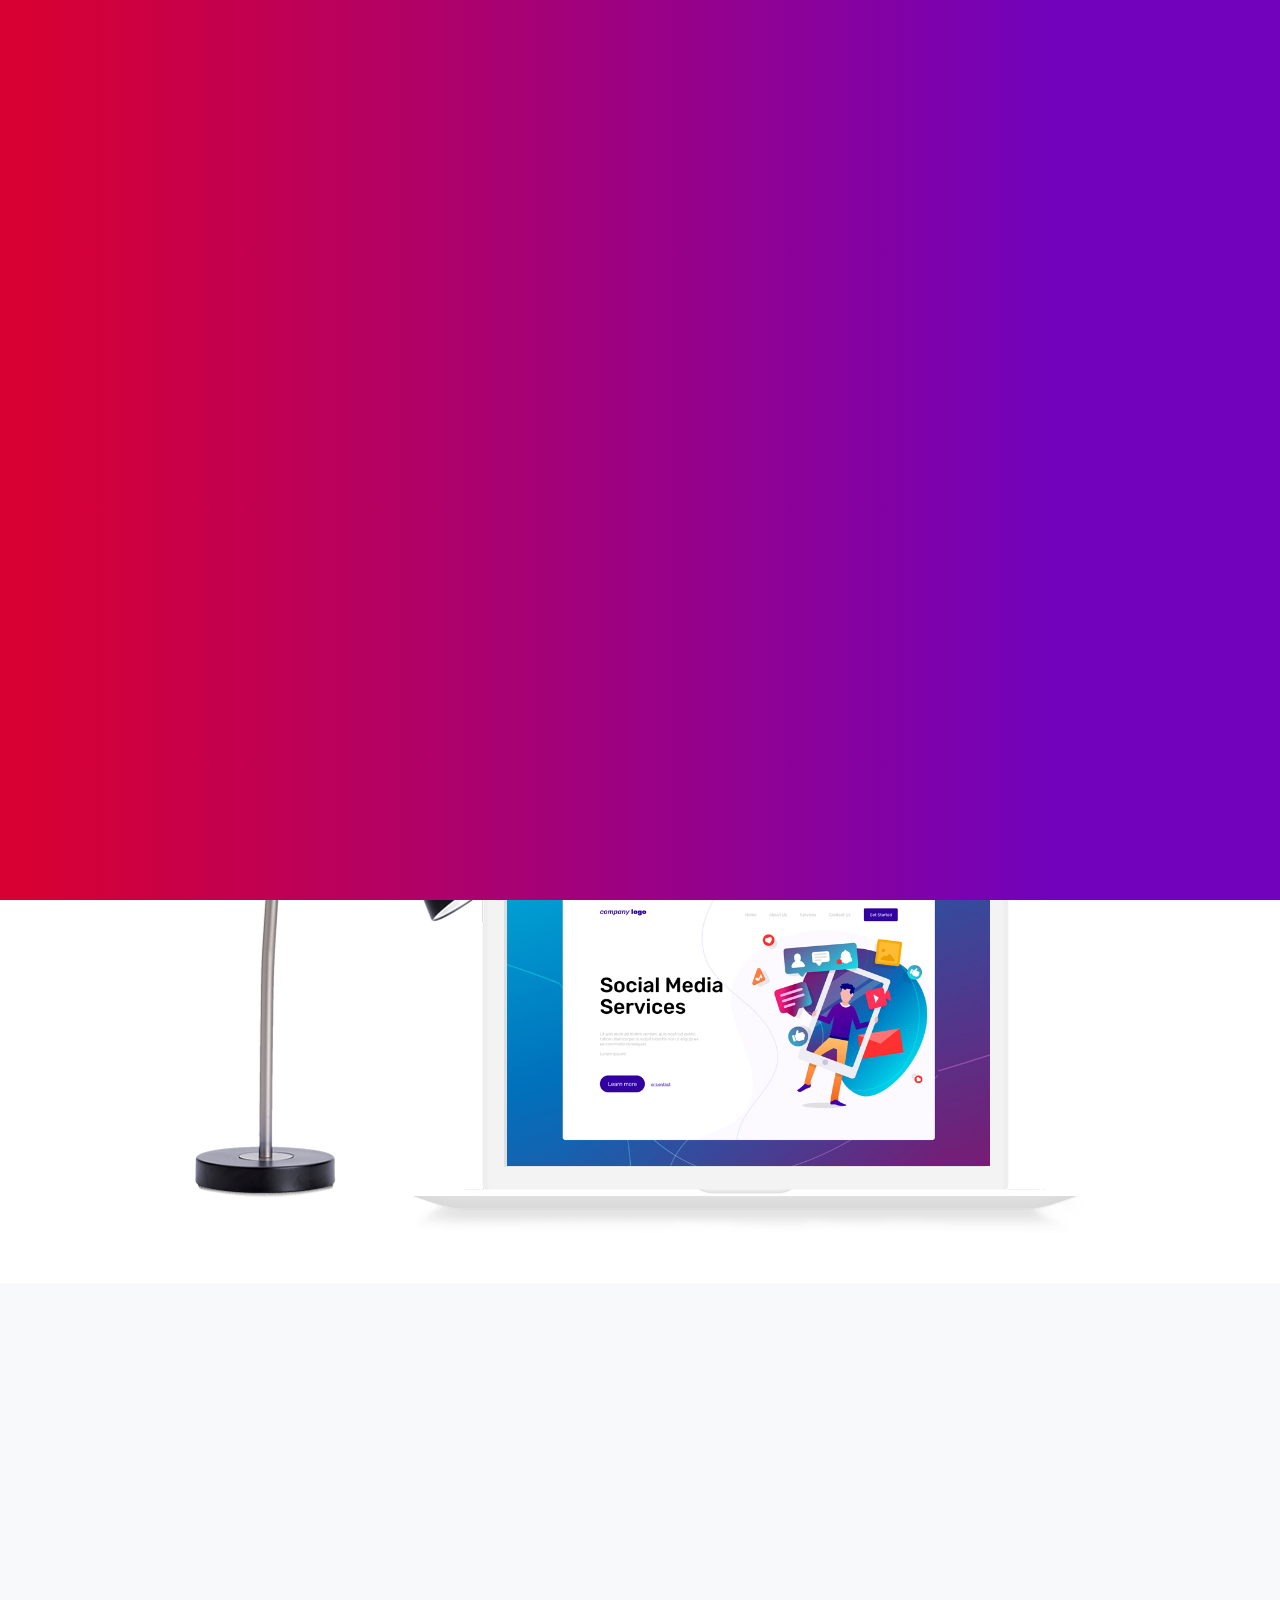
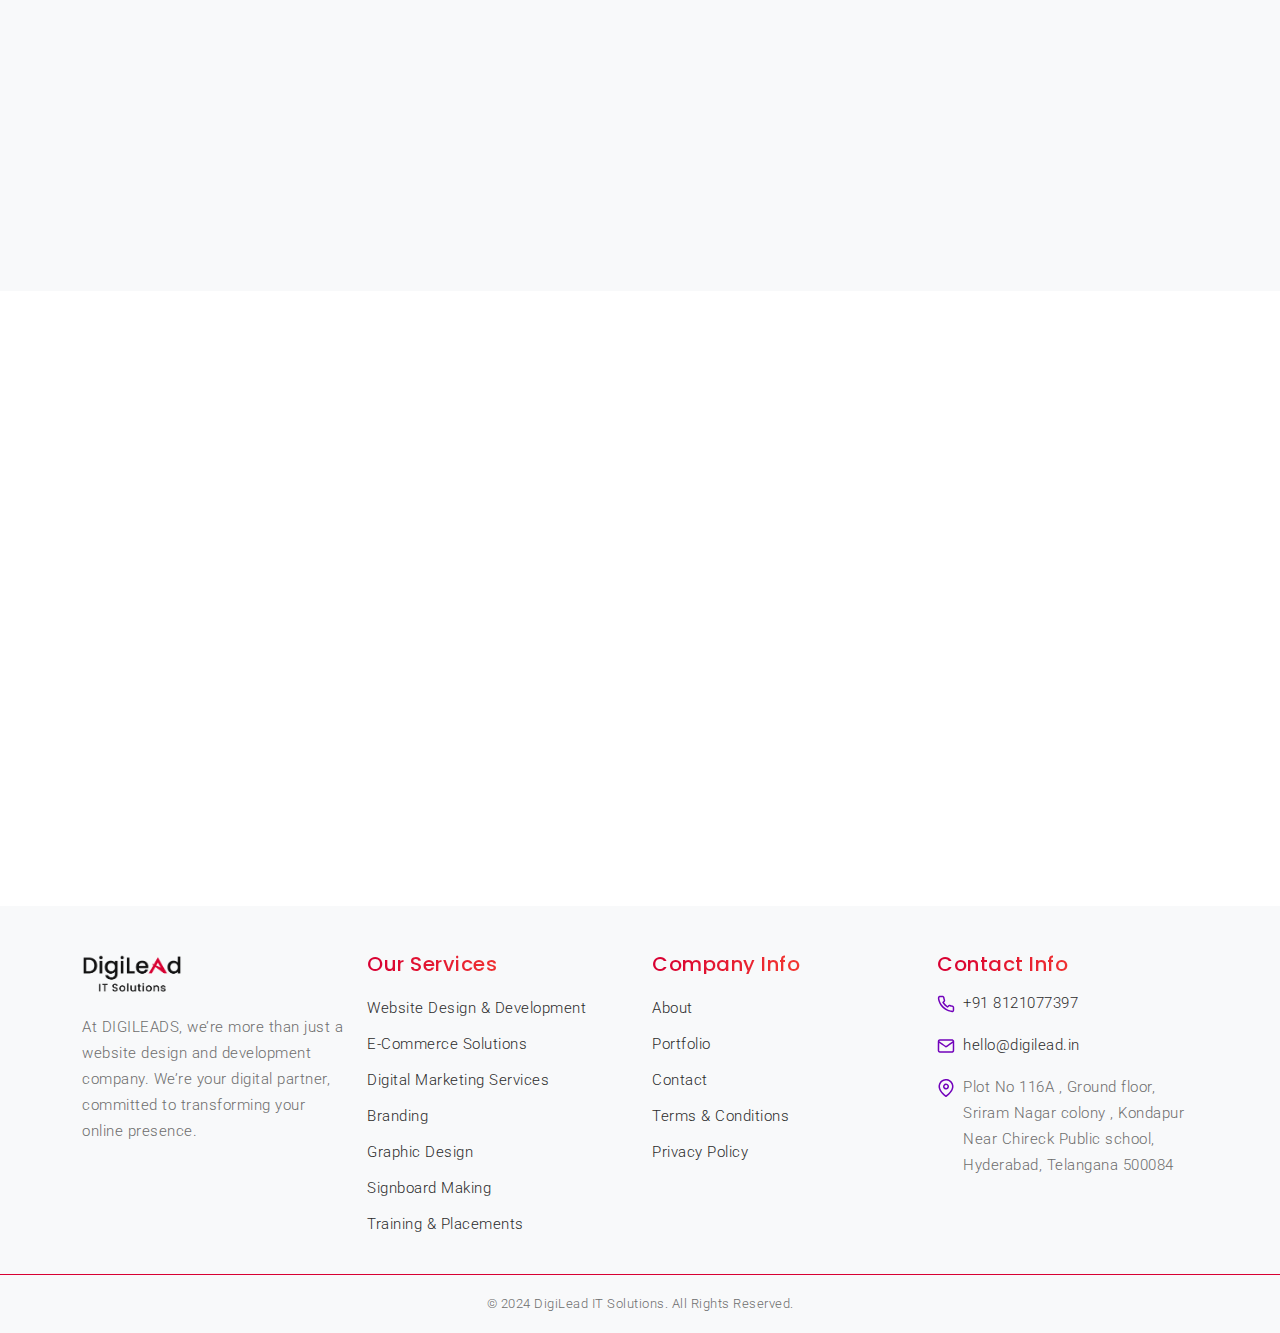
==== about.html @ 660b0b72 "first commit" ====
<!doctype html>
<html lang="en">

<head>
    <!-- Required meta tags -->
    <meta charset="utf-8">
    <meta name="viewport" content="width=device-width, initial-scale=1, shrink-to-fit=no">
    <!-- Page Title -->
    <title>About - DigiLead IT Solutions</title>
    <!-- Favicon -->
    <link rel="icon" href="assets/img/favicon.ico">
    <!-- Animate -->
    <link rel="stylesheet" href="assets/css/animate.min.css">
    <!-- Bootstrap CSS -->
    <link rel="stylesheet" href="assets/css/bootstrap.min.css">
    <!-- Font Awesome -->
    <link rel="stylesheet" href="https://cdnjs.cloudflare.com/ajax/libs/font-awesome/6.5.2/css/all.min.css">
    <!-- Fancy Box -->
    <link rel="stylesheet" href="assets/css/jquery.fancybox.min.css">
    <!-- REVOLUTION STYLE SHEETS -->
    <link rel="stylesheet" type="text/css" href="assets/css/settings.css">
    <link rel="stylesheet" type="text/css" href="assets/css/navigation.css">
    <!-- Style Sheet -->
    <link rel="stylesheet" href="assets/css/style.css">


</head>
<body>

<!--Loader Start-->
<div class="loader">
    <div class="loader-inner">
        <div class="loader-blocks">
            <span class="block-1"></span>
            <span class="block-2"></span>
            <span class="block-3"></span>
            <span class="block-4"></span>
            <span class="block-5"></span>
            <span class="block-6"></span>
            <span class="block-7"></span>
            <span class="block-8"></span>
            <span class="block-9"></span>
            <span class="block-10"></span>
            <span class="block-11"></span>
            <span class="block-12"></span>
            <span class="block-13"></span>
            <span class="block-14"></span>
            <span class="block-15"></span>
            <span class="block-16"></span>
        </div>
    </div>
</div>
<!--Loader End-->

<!--Header Start-->
<header class="cursor-light">

    <!--Navigation-->
    <nav class="navbar navbar-top-default navbar-expand-lg navbar-gradient nav-icon nav-gradient">
        <div class="container">
            <a href="javascript:void(0)" title="Logo" class="logo link scroll">
                <!--Logo Default-->
                <img src="assets/img/logo.png" alt="logo" class="logo-dark default">
            </a>

            <!--Nav Links-->
            <div class="collapse navbar-collapse" id="wexim">
                <div class="navbar-nav navbar-active ms-auto">
                    <a class="nav-link link" href="index.html">Home</a>
                    <a class="nav-link link  position-relative active" href="about.html">About   
                        <span class="menu-line1"><i class="fas fa-angle-down" aria-hidden="true"></i></span>
                    </a>
                    <a class="nav-link link" href="services.html">Services</a>
                    <a class="nav-link link" href="portfolio.html">Portfolio</a>
                    <a class="nav-link link" href="contact.html">Contact</a>
                </div>
            </div>

            <!--Side Menu Button-->
            <a href="javascript:void(0)" class="d-inline-block d-lg-none parallax-btn sidemenu_btn" id="sidemenu_toggle">
                <div class="animated-wrap sidemenu_btn_inner">
                <div class="animated-element">
                        <span></span>
                        <span></span>
                        <span></span>
                </div>
                </div>
            </a>

        </div>
    </nav>

    <!--Side Nav-->
    <div class="side-menu">
        <div class="inner-wrapper">
            <span class="btn-close link" id="btn_sideNavClose"></span>
            <nav class="side-nav w-100">
                <ul class="navbar-nav">
                    <li class="nav-item">
                        <a class="nav-link link" href="index.html">Home</a>
                    </li>
                    <li class="nav-item">
                        <a class="nav-link link active" href="about.html">About</a>
                    </li>
                    <li class="nav-item">
                        <a class="nav-link link " href="services.html">Services</a>
                    </li>
                    <li class="nav-item">
                        <a class="nav-link link" href="portfolio.html">Portfolio</a>
                    </li>
                    <li class="nav-item">
                        <a class="nav-link link" href="contact.html">Contact</a>
                    </li>
                </ul>
            </nav>
        </div>
    </div>
    <a id="close_side_menu" href="javascript:void(0);"></a>
    <!-- End side menu -->

</header>
<!--Header end-->

<!--  start -->
<section class="header-banner pb-5">
    <!--Heading-->
    <div class="header-bg mb-5">
        <div class="row wow fadeIn">
            <div class="col-md-12 text-center">
                <div class="title d-inline-block my-5">
                    <h2 class="text-white mb-3">About</h2>
                </div>
            </div>
        </div>
    </div>
</section>
<!--  end -->

<!--About start-->
<section id="about" class="pt-0">
    <div class="container">
        <!--About-->
        <div class="row align-items-center wow fadeIn">
            <div class="col-md-6">
                <div class="title">
                    <h6 class="third-color mb-3">DigiLead IT Solutions</h6>
                    <h2>Our Story And Passion</h2>
                </div>
            </div>
            <div class="col-md-6 mb-4">
                    <p class="mb-2">At DIGILEAD, we’re more than just a website design and development company. We’re your digital partner, committed to transforming your online presence. Our journey began with a vision: to empower businesses with effective digital solutions. Here’s what drives us:</p>
                    <p class="mb-2"><span class="alt-color fw-bold">Creativity Meets Technology:</span> Our team thrives on creativity. We blend design aesthetics with cutting-edge technology to craft websites that leave a lasting impression.</p>
                    <p><span class="alt-color fw-bold">Inspiration from Challenges:</span> Challenges fuel our passion. Whether it’s a complex e-commerce platform or a sleek corporate site, we embrace each project with enthusiasm.</p>
                </div>
        </div>        

        <!--Slider Image-->
        <div class="row laptop text-center">
            <div class="col-md-12">
                <div class="laptop-img wow fadeInUp">
                    <img src="assets/img/laptop-img.png" alt="laptop">
                    <div id="laptop-slide" class="owl-carousel owl-theme">
                        <div class="item">
                            <img src="assets/img/laptop-slide-img1.jpg" alt="image">
                        </div>
                        <div class="item">
                            <img src="assets/img/laptop-slide-img2.jpg" alt="image">
                        </div>
                        <div class="item">
                            <img src="assets/img/laptop-slide-img3.jpg" alt="image">
                        </div>
                    </div>
                </div>
            </div>
        </div>

    </div>

    <div class="bg-light py-5 my-5">
        <div class="container">
            <!--Heading-->
            <div class="row wow fadeIn">
                <div class="col-md-12 text-center">
                    <div class="title d-inline-block">
                        <h6 class="mb-3">WHY CHOOSE US?</h6>
                        <h2 class="gradient-text1 mb-3">Why Choose DIGILEAD?</h2>
                    </div>
                </div>
            </div>

            <div class="row align-items-center wow fadeIn">
                <div class="col-md-12 col-lg-6">
                    <div class="title">
                        <h5 class="mb-3">Let’s Elevate Your Digital Journey</h5>
                        <p class="mb-3">Whether you’re a startup, a growing business, or an established enterprise, DIGILEAD is here to elevate your digital journey. Let’s create something extraordinary together!</p>
                        <p>Feel free to explore our portfolio or reach out to discuss your project. We’re excited to be part of your success story!</p>
                    </div>
                </div>
                <div class="col-md-12 col-lg-6 mb-4">
                    <div class="choose pb-3 mb-3">
                        <div class="row">
                            <div class="col-12 col-sm-12 col-md-4 col-lg-3 text-lg-center">
                                <svg version="1.0" id="Layer_1" viewBox="0 0 64 64" width="65" height="65" enable-background="new 0 0 64 64" xml:space="preserve" fill="#D80032" stroke="#D80032" stroke-width="0.00064"><g id="SVGRepo_bgCarrier" stroke-width="0"></g><g id="SVGRepo_tracerCarrier" stroke-linecap="round" stroke-linejoin="round"></g><g id="SVGRepo_iconCarrier"> <path fill="width=" 80"="" height="80" viewBox="0 0 24 24" "="" d="M32,0c-8.477,0-16.178,3.302-21.903,8.683L9,7.586V5c0-0.168-0.051-0.318-0.124-0.457 C8.862,4.48,8.827,4.412,8.747,4.332L4.708,0.293H4.707C4.526,0.111,4.276,0,4,0C3.447,0,3,0.447,3,1v2H1C0.447,3,0,3.447,0,4 c0,0.276,0.112,0.526,0.293,0.707v0.001l3.999,3.998c0.001,0.001,0.001,0.001,0.002,0.002l0.04,0.04 c0.08,0.08,0.147,0.115,0.21,0.129C4.682,8.949,4.833,9,5,9h2.586l1.097,1.097C3.302,15.822,0,23.523,0,32c0,17.673,14.327,32,32,32 s32-14.327,32-32S49.673,0,32,0z M7,7H5.415L3.418,5.004L5,5l0.012-1.574L7,5.414V7z M32,62C15.432,62,2,48.568,2,32 c0-7.924,3.078-15.127,8.097-20.489l2.828,2.828C8.629,18.977,6,25.18,6,32c0,14.359,11.641,26,26,26s26-11.641,26-26S46.359,6,32,6 c-6.82,0-13.023,2.629-17.661,6.925l-2.828-2.828C16.874,5.078,24.075,2,32,2c16.568,0,30,13.432,30,30S48.568,62,32,62z M17.185,18.599C13.973,22.146,12,26.837,12,32c0,11.046,8.954,20,20,20s20-8.954,20-20s-8.954-20-20-20 c-5.163,0-9.854,1.973-13.401,5.185l-2.846-2.845C20.028,10.404,25.732,8,32,8c13.255,0,24,10.745,24,24S45.255,56,32,56 S8,45.255,8,32c0-6.268,2.405-11.973,6.339-16.246L17.185,18.599z M21.427,22.841C19.298,25.297,18,28.494,18,32 c0,7.732,6.268,14,14,14s14-6.268,14-14s-6.268-14-14-14c-3.506,0-6.703,1.298-9.159,3.427l-2.828-2.828 C23.197,15.748,27.39,14,32,14c9.941,0,18,8.059,18,18s-8.059,18-18,18s-18-8.059-18-18c0-4.61,1.748-8.803,4.599-11.987 L21.427,22.841z M25.686,27.1C24.633,28.455,24,30.151,24,32c0,4.418,3.582,8,8,8s8-3.582,8-8s-3.582-8-8-8 c-1.849,0-3.545,0.633-4.9,1.686l-2.844-2.844C26.347,21.072,29.047,20,32,20c6.627,0,12,5.373,12,12s-5.373,12-12,12 s-12-5.373-12-12c0-2.953,1.072-5.653,2.842-7.744L25.686,27.1z M31.293,32.707c0.391,0.391,1.023,0.391,1.414,0 s0.391-1.023,0-1.414l-4.18-4.18C29.508,26.415,30.704,26,32,26c3.313,0,6,2.687,6,6s-2.687,6-6,6s-6-2.687-6-6 c0-1.295,0.415-2.492,1.113-3.473L31.293,32.707z"></path> </g></svg>
                            </div>
                            <div class="col-12 col-sm-12 col-md-8 col-lg-9">
                                <h6 class="alt-color mb-3">Tailored Strategies</h6>
                                <p>We understand your unique needs. Our strategies are customized to align with your business goals.</p>
                            </div>
                        </div>
                    </div>
                    <div class="choose pb-3 mb-3">
                        <div class="row">
                            <div class="col-12 col-sm-12 col-md-4 col-lg-3 text-lg-center">
                                <svg fill="#D80032" viewBox="0 0 60 60" width="65" height="65" id="Capa_1"><g id="SVGRepo_bgCarrier" stroke-width="0"></g><g id="SVGRepo_tracerCarrier" stroke-linecap="round" stroke-linejoin="round"></g><g id="SVGRepo_iconCarrier"> <g> <path d="M59,55.5v-39H47v39h-3v-31H32v31h-3v-23H17v23h-3v-14H2v14H1c-0.552,0-1,0.447-1,1s0.448,1,1,1h1h12h3h12h3h12h3h12 c0.552,0,1-0.447,1-1S59.552,55.5,59,55.5z M4,55.5v-12h8v12H4z M19,55.5v-21h8v21H19z M34,55.5v-29h8v29H34z M49,55.5v-37h8v37H49 z"></path> <path d="M8.03,27.83c0.169,0,0.342-0.043,0.499-0.134l36.269-20.94l-2.27,4.99c-0.229,0.503-0.007,1.096,0.496,1.324 c0.134,0.062,0.275,0.09,0.414,0.09c0.38,0,0.743-0.218,0.911-0.586l3.562-7.83c0.011-0.025,0.009-0.052,0.018-0.078 c0.019-0.053,0.034-0.104,0.044-0.16c0.005-0.028,0.021-0.051,0.023-0.08c0.001-0.012-0.004-0.022-0.003-0.034 c0.002-0.038-0.002-0.073-0.004-0.111c-0.003-0.055-0.012-0.107-0.024-0.162c-0.008-0.038-0.01-0.077-0.023-0.114 c-0.012-0.036-0.033-0.066-0.049-0.101C47.88,3.881,47.88,3.854,47.866,3.83c-0.014-0.024-0.038-0.038-0.054-0.061 c-0.021-0.031-0.037-0.064-0.062-0.092c-0.026-0.03-0.059-0.051-0.089-0.078c-0.041-0.037-0.082-0.071-0.128-0.101 c-0.031-0.02-0.059-0.042-0.093-0.059c-0.011-0.005-0.017-0.015-0.028-0.02c-0.025-0.011-0.052-0.009-0.077-0.018 c-0.055-0.02-0.109-0.034-0.166-0.044c-0.026-0.005-0.047-0.02-0.074-0.022l-8.562-0.83c-0.555-0.056-1.039,0.35-1.092,0.898 c-0.054,0.55,0.349,1.039,0.898,1.092l5.456,0.529L7.529,25.964C7.05,26.24,6.887,26.852,7.163,27.33 C7.348,27.651,7.684,27.83,8.03,27.83z"></path> </g> <g></g> <g></g> <g></g> <g></g> <g></g> <g></g> <g></g> <g></g> <g></g> <g></g> <g></g> <g></g> <g></g> <g></g> <g></g> </g></svg>
                            </div>
                            <div class="col-12 col-sm-12 col-md-8 col-lg-9">
                                <h6 class="alt-color mb-3">Measurable Results</h6>
                                <p>It’s not just about aesthetics; it’s about impact. We measure success through tangible results.</p>
                            </div>
                        </div>
                    </div>
                    <div class="choose mb-3">
                        <div class="row">
                            <div class="col-12 col-sm-12 col-md-4 col-lg-3 text-lg-center">
                                <svg fill="#D80032" viewBox="0 0 256 256" width="75" height="75" stroke="#D80032"><g id="SVGRepo_bgCarrier" stroke-width="0"></g><g id="SVGRepo_tracerCarrier" stroke-linecap="round" stroke-linejoin="round"></g><g id="SVGRepo_iconCarrier"> <g> <path d="M184.4,48.5L184.4,48.5c1.9,9.7,10.4,16.8,20.3,16.8c9.9,0,18.4-7.1,20.3-16.8l2.5-12.7c0.8-6.2-1-12.4-5.1-17.1 s-10-7.4-16.2-7.4h-2.9c-6.2,0-12.1,2.7-16.2,7.4s-6,10.9-5.1,17.4L184.4,48.5z M194.6,25.3c2.2-2.5,5.4-4,8.8-4h2.9 c3.4,0,6.5,1.4,8.8,4c2.2,2.5,3.2,5.9,2.8,8.9l-2.4,12.4c-1,5.1-5.4,8.7-10.6,8.7s-9.6-3.7-10.6-8.7l-2.4-12.1 C191.4,31.2,192.4,27.8,194.6,25.3z"></path> <path d="M251.3,114.4l-5.7-27c-0.7-3.3-3.1-6-6.2-7.1l-19.7-7l-14.8,14.8l-14.8-14.8l-19.7,7c-3.1,1.1-5.5,3.8-6.2,7.1l-5.7,27 c-0.6,2.7,1.1,5.3,3.8,5.9c2.7,0.6,5.3-1.1,5.9-3.8l5.6-26.8l13.8-4.9l17.4,17.4l17.4-17.4l13.6,4.7l5.7,27 c0.5,2.3,2.6,3.9,4.9,3.9c0.3,0,0.7,0,1-0.1C250.1,119.8,251.8,117.1,251.3,114.4z"></path> <path d="M30.9,48.5L30.9,48.5c1.9,9.7,10.4,16.8,20.3,16.8c9.9,0,18.4-7.1,20.3-16.8L74,35.8c0.8-6.2-1-12.4-5.1-17.1 s-10-7.4-16.2-7.4h-2.9c-6.2,0-12.1,2.7-16.2,7.4s-6,10.9-5.1,17.4L30.9,48.5z M41.1,25.3c2.2-2.5,5.4-4,8.8-4h2.9 c3.4,0,6.5,1.4,8.8,4c2.2,2.5,3.2,5.9,2.8,8.9l-2.4,12.4c-1,5.1-5.4,8.7-10.6,8.7s-9.6-3.7-10.6-8.7l-2.4-12.1 C37.8,31.2,38.9,27.8,41.1,25.3z"></path> <path d="M68.7,84.8l13.6,4.7l5.7,27c0.5,2.3,2.6,3.9,4.9,3.9c0.3,0,0.7,0,1-0.1c2.7-0.6,4.4-3.2,3.8-5.9l-5.7-27 c-0.7-3.3-3.1-6-6.2-7.1l-19.7-7L51.2,88.2L36.4,73.3l-19.7,7c-3.1,1.1-5.5,3.8-6.2,7.1l-5.7,27c-0.6,2.7,1.1,5.3,3.8,5.9 c2.7,0.6,5.3-1.1,5.9-3.8L20,89.7l13.8-4.9l17.4,17.4L68.7,84.8z"></path> <path d="M128,189.5c9.9,0,18.4-7.1,20.3-16.8l2.5-12.7c0.8-6.2-1-12.4-5.1-17.1c-4.1-4.7-10-7.4-16.2-7.4h-2.9 c-6.2,0-12.1,2.7-16.2,7.4c-4.1,4.7-6,10.9-5.1,17.4l2.4,12.4v0C109.6,182.4,118.1,189.5,128,189.5z M117.8,149.5 c2.2-2.5,5.4-4,8.8-4h2.9c3.4,0,6.5,1.4,8.8,4c2.2,2.5,3.2,5.9,2.8,8.9l-2.4,12.4c-1,5.1-5.4,8.7-10.6,8.7s-9.6-3.7-10.6-8.7 l-2.4-12.1C114.6,155.4,115.6,152,117.8,149.5z"></path> <path d="M168.8,211.7c-0.7-3.3-3.1-6-6.2-7.1l-19.7-7L128,212.4l-14.8-14.8l-19.7,7c-3.1,1.1-5.5,3.8-6.2,7.1l-5.7,27 c-0.6,2.7,1.1,5.3,3.8,5.9c2.7,0.6,5.3-1.1,5.9-3.8l5.5-26.8l13.8-4.9l17.4,17.4l17.4-17.4l13.6,4.7l5.7,27 c0.5,2.3,2.6,3.9,4.9,3.9c0.3,0,0.7,0,1-0.1c2.7-0.6,4.4-3.2,3.8-5.9L168.8,211.7z"></path> <path d="M213.4,133.5c-2.8-0.3-5.2,1.7-5.4,4.5c-2,20.7-11.9,39.5-27.7,53c-2.1,1.8-2.3,4.9-0.6,7c1,1.2,2.4,1.7,3.8,1.7 c1.1,0,2.3-0.4,3.2-1.2c17.8-15.2,28.9-36.3,31.2-59.6C218.1,136.2,216.1,133.8,213.4,133.5z"></path> <path d="M48.1,138c-0.3-2.7-2.7-4.7-5.4-4.5c-2.7,0.3-4.7,2.7-4.5,5.4c2.3,23.3,13.4,44.5,31.2,59.6c0.9,0.8,2.1,1.2,3.2,1.2 c1.4,0,2.8-0.6,3.8-1.8c1.8-2.1,1.5-5.2-0.6-7C60,177.5,50.1,158.7,48.1,138z"></path> <path d="M101.7,54.1c16.7-5.9,35.9-5.9,52.7,0c0.5,0.2,1.1,0.3,1.7,0.3c2,0,4-1.3,4.7-3.3c0.9-2.6-0.4-5.4-3-6.3 c-18.9-6.7-40.4-6.7-59.3,0c-2.6,0.9-3.9,3.8-3,6.3C96.2,53.7,99.1,55,101.7,54.1z"></path> </g> </g></svg>
                            </div>
                            <div class="col-12 col-sm-12 col-md-8 col-lg-9">
                                <h6 class="alt-color mb-3">Collaboration and Transparency</h6>
                                <p>Your input matters. We collaborate closely, ensuring transparency at every step.</p>
                            </div>
                        </div>
                    </div>
                </div>
            </div>    
        </div>
    </div>

    <div class="container">
        <!--Heading-->
        <div class="row wow fadeIn">
            <div class="col-md-12 text-center">
                <div class="title d-inline-block">
                    <!-- <h6 class="text-uppercase mb-3">How We Work?</h6> -->
                    <h2 class="gradient-text1 mb-3">How We Work?</h2>
                </div>
            </div>
        </div>

        <div class="row align-items-center text-center">
            <div class="col-md-4 wow fadeInLeft">
                <!--App deatil item-->
                <div class="app-feature">
                    <i class="fab fa-wpforms gradient-text2" aria-hidden="true"></i>
                    <h4 class="mb-3">Shoot us your Requirements</h4>
                    <p>Fill the Enquiry form/Write us your requirements in an email</p>
                </div>
                <!--App deatil item-->
                <div class="app-feature">
                    <i class="fas fa-bullhorn gradient-text2" aria-hidden="true"></i>
                    <h4 class="mb-3">Let’s Catch up</h4>
                    <p>Catch up over video call or in person at your convenient time and meeting place to discuss fix the Scope of requirements</p>
                </div>
            </div>

            <!--app slider-->
            <div class="col-md-4 wow fadeInUp">
                <!--app Image-->
                <div class="app-image">
                    <img src="assets/img/seo.png" alt="image">
                    
                </div>
            </div>

            <div class="col-md-4 wow fadeInRight">
                <!--App deatil item-->
                <div class="app-feature">
                    <i class="far fa-clock gradient-text2" aria-hidden="true"></i>
                    <h4 class="mb-3">Estimation</h4>
                    <p>An Estimation will be prepared and email you against your requirements</p>
                </div>
                <!--App deatil item-->
                <div class="app-feature">
                    <i class="far fa-handshake gradient-text2" aria-hidden="true"></i>
                    <h4 class="mb-3">Our commitment to you</h4>
                    <p>We deliver customized websites and top-notch digital marketing services as quoted</p>
                </div>
            </div>

        </div>

    </div>
</section>
<!--About End-->

<!--Footer Start-->
<footer class="bg-light pt-5 pb-0">
    <div class="container">
        <div class="row">
            <div class="col-12 col-sm-12 col-md-6 col-lg-3 mb-3">
                <div class="mb-3">
                    <img src="assets/img/logo-black.png" alt="Digilead" width="100">
                </div>
                <p>At DIGILEADS, we’re more than just a website design and development company. We’re your digital partner, committed to transforming your online presence.</p>
                
                <div class="footer-social mt-3">
                    <ul class="list-unstyled">
                        <li><a class="wow fadeInUp" href="https://www.facebook.com/people/DigiLead-It-Solutions/61563581780765/?is_tour_completed"><i class="fab fa-facebook-f" aria-hidden="true"></i></a></li>
                        <li><a class="wow fadeInDown" href="https://x.com/DigiLeAdIT"><i class="fab fa-x-twitter" aria-hidden="true"></i></a></li>
                        <li><a class="wow fadeInDown" href="https://www.linkedin.com/company/digilead-it-solutions/?viewAsMember=true"><i class="fab fa-linkedin-in" aria-hidden="true"></i></a></li>
                        <li><a class="wow fadeInUp" href="https://www.instagram.com/digileadit/"><i class="fab fa-instagram" aria-hidden="true"></i></a></li>
                    </ul>
                </div>
            </div>
            <div class="col-12 col-sm-12 col-md-6 col-lg-3 mb-3">
                <h5 class="gradient-text1 mb-3">Our Services</h5>

                <ul class="list-unstyled lh-2">
                    <li><a href="website-design.html">Website Design & Development</a></li>
                    <li><a href="ecommerce.html">E-Commerce Solutions</a></li>
                    <li><a href="digital-marketing.html">Digital Marketing Services</a></li>
                    <li><a href="branding.html">Branding</a></li>
                    <li><a href="graphic-design.html">Graphic Design</a></li>
                    <li><a href="signboard-making.html">Signboard Making</a></li>
                    <li><a href="training.html">Training & Placements</a></li>
                </ul>
            </div>
            <div class="col-12 col-sm-12 col-md-6 col-lg-3 mb-3">
                <h5 class="gradient-text1 mb-3">Company Info</h5>

                <ul class="list-unstyled lh-2">
                    <li><a href="about.html">About</a></li>
                    <li><a href="portfolio.html">Portfolio</a></li>
                    <li><a href="contact.html">Contact</a></li>
                    <li><a href="terms-conditions.html">Terms & Conditions</a></li>
                    <li><a href="privacy-policy.html">Privacy Policy</a></li>
                </ul>
            </div>
            <div class="col-12 col-sm-12 col-md-6 col-lg-3">
                <h5 class="gradient-text1 mb-3">Contact Info</h5>

                <div>
                    <ul>
                        <li class="mb-3">
                            <div class="d-flex align-items-center">
                                <div class="me-2">
                                    <svg width="18" height="18" fill="none" viewBox="0 0 24 24" stroke-width="2" stroke-linecap="round" stroke-linejoin="round" class="feather feather-phone"><path d="M3.52 1.061c-.797.176-1.501.655-1.925 1.311-.192.298-.376.77-.438 1.128-.15.862.278 3.228.941 5.2 1.346 4.006 3.905 7.574 7.216 10.06a21.806 21.806 0 0 0 5.678 3.068c1.788.636 4.179 1.133 5.188 1.08 1.094-.058 2.034-.688 2.519-1.688.282-.583.281-.573.281-2.82 0-2.269.003-2.238-.303-2.863a2.97 2.97 0 0 0-1.714-1.503 7.619 7.619 0 0 0-.821-.177c-.78-.131-1.247-.249-2.082-.525-.643-.213-.706-.226-1.167-.243-.579-.022-.934.043-1.369.252-.43.206-.618.347-1.13.85l-.467.458-.413-.282a15.322 15.322 0 0 1-3.923-3.94l-.238-.354.456-.466c.506-.519.651-.712.853-1.139.202-.425.269-.791.248-1.368-.016-.454-.029-.517-.242-1.16-.276-.835-.394-1.302-.525-2.082a7.619 7.619 0 0 0-.177-.821 2.967 2.967 0 0 0-1.503-1.714c-.613-.3-.574-.296-2.743-.308-1.566-.009-1.99 0-2.2.046m4.06 2.045c.369.2.475.404.604 1.166.125.742.326 1.543.556 2.223.199.584.227.862.116 1.13-.042.101-.34.433-.857.956-.754.764-.795.813-.861 1.04-.124.424-.007.718.714 1.799a17.01 17.01 0 0 0 4.628 4.657c1.178.794 1.464.912 1.899.785.227-.066.276-.106 1.043-.865.493-.488.861-.819.95-.856.26-.109.553-.078 1.133.119.679.23 1.481.431 2.222.556.764.129.974.241 1.178.624.069.129.076.272.087 1.87.007 1.136-.003 1.784-.031 1.888-.105.388-.534.722-.927.722-.249 0-.96-.099-1.614-.225-4.886-.942-9.319-3.845-12.058-7.895-1.318-1.951-2.181-3.828-2.739-5.962-.253-.969-.501-2.38-.502-2.861-.001-.255.16-.586.364-.748.286-.227.3-.228 2.195-.218 1.698.009 1.744.011 1.9.095" fill-rule="evenodd" fill="#7202bb" stroke="none"></path></svg>
                                </div>
                                <div>+91 8121077397</div>
                            </div>
                        </li>
                        <li class="mb-3">
                            <div class="d-flex align-items-center">
                                <div class="me-2">
                                    <svg width="18" height="18" fill="none" viewBox="0 0 24 24" stroke-width="2" stroke-linecap="round" stroke-linejoin="round" class="feather feather-mail"><path d="M3.503 3.042c-1.146.194-2.132 1.12-2.427 2.278-.083.328-.083 13.032 0 13.36a3.055 3.055 0 0 0 1.621 1.999c.222.107.502.218.623.247.334.082 17.04.08 17.357-.002a2.987 2.987 0 0 0 1.503-.892c.24-.255.345-.408.498-.727.107-.223.219-.504.248-.625.044-.179.054-1.413.054-6.68 0-5.267-.01-6.501-.054-6.68a4.245 4.245 0 0 0-.248-.625c-.312-.65-.894-1.206-1.528-1.46-.572-.23.143-.213-9.03-.22-4.631-.003-8.509.009-8.617.027M20.34 5.066c.206.07.558.38.53.466-.015.046-8.816 6.228-8.867 6.228-.051 0-8.857-6.182-8.872-6.228-.027-.08.323-.397.512-.463.158-.056 1.054-.063 8.34-.066 7.498-.003 8.179.002 8.357.063m-12.891 5.97c2.238 1.566 4.144 2.873 4.235 2.905a.933.933 0 0 0 .611.01c.103-.031 1.764-1.169 4.435-3.038L21 7.924v5.111c0 5.744.021 5.346-.299 5.666-.325.325.443.299-8.701.299s-8.376.026-8.701-.299c-.32-.32-.299.078-.299-5.672V7.913l.19.138c.104.076 2.021 1.419 4.259 2.985" fill-rule="evenodd" fill="#7202bb" stroke="none"></path></svg>
                                </div>
                                <div >hello@digilead.in</div>
                            </div>
                        </li>
                        <li class="mb-3">
                            <div class="d-flex">
                                <div class="me-2">
                                    <span><svg width="18" height="18" fill="none" viewBox="0 0 24 24" stroke-width="2" stroke-linecap="round" stroke-linejoin="round" class="feather feather-map-pin"><path d="M11.26.024C9.096.247 7.419.901 5.8 2.154c-.439.34-1.308 1.21-1.649 1.651C3.005 5.284 2.337 6.883 2.072 8.78c-.078.558-.065 1.981.024 2.56.372 2.425 1.548 4.787 3.624 7.28 1.424 1.71 3.306 3.455 5.265 4.884.564.411.799.515 1.093.487.284-.027.478-.139 1.259-.727 3.999-3.011 6.925-6.598 8.063-9.886.207-.6.409-1.415.503-2.038.089-.582.103-2.008.025-2.56-.269-1.92-.96-3.558-2.106-5C18.199 1.74 15.93.457 13.28.08c-.315-.044-1.745-.084-2.02-.056m1.532 2.017a7.978 7.978 0 0 1 4.762 2.215c1.633 1.576 2.537 3.822 2.432 6.044-.109 2.319-1.242 4.713-3.456 7.296-1.092 1.275-2.727 2.807-4.14 3.879l-.389.295-.15-.113c-2.406-1.806-4.562-4.022-5.911-6.077-1.682-2.562-2.241-4.822-1.775-7.18a8.42 8.42 0 0 1 1.144-2.78c1.635-2.483 4.575-3.889 7.483-3.579M11.31 6.063a3.918 3.918 0 0 0-2.131 1.116 3.903 3.903 0 0 0-1.165 3.001c.096 1.833 1.332 3.307 3.126 3.725.464.109 1.319.102 1.78-.014a4.03 4.03 0 0 0 2.971-2.971c.116-.461.123-1.316.014-1.78-.49-2.102-2.51-3.454-4.595-3.077m1.098 1.981C13.31 8.232 14 9.08 14 10c0 1.08-.92 2-2 2-.92 0-1.768-.69-1.956-1.592a1.95 1.95 0 0 1 .552-1.811 1.956 1.956 0 0 1 1.812-.553" fill-rule="evenodd" fill="#7202bb" stroke="none"></path></svg></span>
                                </div>
                                <div>
                                    <p>Plot No 116A ,
                                        Ground floor, Sriram Nagar colony ,
                                        Kondapur Near Chireck Public school,
                                        Hyderabad, Telangana 500084</p>
                                </div>
                            </div>
                        </li>
                    </ul>
                </div>
                
            </div>
        </div>            
    </div>

    <div class="footer-border-top py-3 mt-3">
        <div class="container">
            <div class="row">
                <div class="col-md-12">                    
                    <p class="company-about text-center fadeIn">© 2024 DigiLead IT Solutions. All Rights Reserved.</p>
                </div>
            </div>
        </div>
    </div>
</footer>
<!--Footer End-->

<!--Scroll Top-->
<a class="scroll-top-arrow" href="javascript:void(0);"><i class="fa fa-angle-up"></i></a>
<!--Scroll Top End-->


<!-- Optional JavaScript -->
<script src="assets/js/jquery-3.3.1.min.js"></script>
<script src="assets/js/popper.min.js"></script>
<script src="assets/js/bootstrap.min.js"></script>
<script src="assets/js/jquery.appear.js"></script>

<!-- wow animation -->
<script src="assets/js/wow.js"></script>
<!-- tween max animation -->
<script src="assets/js/TweenMax.min.js"></script>
<!-- custom script -->
<script src="assets/js/script.js"></script>

</body>
</html>
---- assets/css/settings.css ----
/*-----------------------------------------------------------------------------

-	Revolution Slider 5.0 Default Style Settings -

Screen Stylesheet

version:   	5.4.5
date:      	15/05/17
author:		themepunch
email:     	info@themepunch.com
website:   	http://www.themepunch.com
-----------------------------------------------------------------------------*/
#debungcontrolls,.debugtimeline{width:100%;box-sizing:border-box}.rev_column,.rev_column .tp-parallax-wrap,.tp-svg-layer svg{vertical-align:top}#debungcontrolls{z-index:100000;position:fixed;bottom:0;height:auto;background:rgba(0,0,0,.6);padding:10px}.debugtimeline{height:10px;position:relative;margin-bottom:3px;display:none;white-space:nowrap}.debugtimeline:hover{height:15px}.the_timeline_tester{background:#e74c3c;position:absolute;top:0;left:0;height:100%;width:0}.rs-go-fullscreen{position:fixed!important;width:100%!important;height:100%!important;top:0!important;left:0!important;z-index:9999999!important;background:#fff!important}.debugtimeline.tl_slide .the_timeline_tester{background:#f39c12}.debugtimeline.tl_frame .the_timeline_tester{background:#3498db}.debugtimline_txt{color:#fff;font-weight:400;font-size:7px;position:absolute;left:10px;top:0;white-space:nowrap;line-height:10px}.rtl{direction:rtl}@font-face{font-family:revicons;src:url(../fonts/revicons/revicons.eot?5510888);src:url(../fonts/revicons/revicons.eot?5510888#iefix) format('embedded-opentype'),url(../fonts/revicons/revicons.woff?5510888) format('woff'),url(../fonts/revicons/revicons.ttf?5510888) format('truetype'),url(../fonts/revicons/revicons.svg?5510888#revicons) format('svg');font-weight:400;font-style:normal}[class*=" revicon-"]:before,[class^=revicon-]:before{font-family:revicons;font-style:normal;font-weight:400;speak:none;display:inline-block;text-decoration:inherit;width:1em;margin-right:.2em;text-align:center;font-variant:normal;text-transform:none;line-height:1em;margin-left:.2em}.revicon-search-1:before{content:'\e802'}.revicon-pencil-1:before{content:'\e831'}.revicon-picture-1:before{content:'\e803'}.revicon-cancel:before{content:'\e80a'}.revicon-info-circled:before{content:'\e80f'}.revicon-trash:before{content:'\e801'}.revicon-left-dir:before{content:'\e817'}.revicon-right-dir:before{content:'\e818'}.revicon-down-open:before{content:'\e83b'}.revicon-left-open:before{content:'\e819'}.revicon-right-open:before{content:'\e81a'}.revicon-angle-left:before{content:'\e820'}.revicon-angle-right:before{content:'\e81d'}.revicon-left-big:before{content:'\e81f'}.revicon-right-big:before{content:'\e81e'}.revicon-magic:before{content:'\e807'}.revicon-picture:before{content:'\e800'}.revicon-export:before{content:'\e80b'}.revicon-cog:before{content:'\e832'}.revicon-login:before{content:'\e833'}.revicon-logout:before{content:'\e834'}.revicon-video:before{content:'\e805'}.revicon-arrow-combo:before{content:'\e827'}.revicon-left-open-1:before{content:'\e82a'}.revicon-right-open-1:before{content:'\e82b'}.revicon-left-open-mini:before{content:'\e822'}.revicon-right-open-mini:before{content:'\e823'}.revicon-left-open-big:before{content:'\e824'}.revicon-right-open-big:before{content:'\e825'}.revicon-left:before{content:'\e836'}.revicon-right:before{content:'\e826'}.revicon-ccw:before{content:'\e808'}.revicon-arrows-ccw:before{content:'\e806'}.revicon-palette:before{content:'\e829'}.revicon-list-add:before{content:'\e80c'}.revicon-doc:before{content:'\e809'}.revicon-left-open-outline:before{content:'\e82e'}.revicon-left-open-2:before{content:'\e82c'}.revicon-right-open-outline:before{content:'\e82f'}.revicon-right-open-2:before{content:'\e82d'}.revicon-equalizer:before{content:'\e83a'}.revicon-layers-alt:before{content:'\e804'}.revicon-popup:before{content:'\e828'}.rev_slider_wrapper{position:relative;z-index:0;width:100%}.rev_slider{position:relative;overflow:visible}.entry-content .rev_slider a,.rev_slider a{box-shadow:none}.tp-overflow-hidden{overflow:hidden!important}.group_ov_hidden{overflow:hidden}.rev_slider img,.tp-simpleresponsive img{max-width:none!important;transition:none;margin:0;padding:0;border:none}.rev_slider .no-slides-text{font-weight:700;text-align:center;padding-top:80px}.rev_slider>ul,.rev_slider>ul>li,.rev_slider>ul>li:before,.rev_slider_wrapper>ul,.tp-revslider-mainul>li,.tp-revslider-mainul>li:before,.tp-simpleresponsive>ul,.tp-simpleresponsive>ul>li,.tp-simpleresponsive>ul>li:before{list-style:none!important;position:absolute;margin:0!important;padding:0!important;overflow-x:visible;overflow-y:visible;background-image:none;background-position:0 0;text-indent:0;top:0;left:0}.rev_slider>ul>li,.rev_slider>ul>li:before,.tp-revslider-mainul>li,.tp-revslider-mainul>li:before,.tp-simpleresponsive>ul>li,.tp-simpleresponsive>ul>li:before{visibility:hidden}.tp-revslider-mainul,.tp-revslider-slidesli{padding:0!important;margin:0!important;list-style:none!important}.fullscreen-container,.fullwidthbanner-container{padding:0;position:relative}.rev_slider li.tp-revslider-slidesli{position:absolute!important}.tp-caption .rs-untoggled-content{display:block}.tp-caption .rs-toggled-content{display:none}.rs-toggle-content-active.tp-caption .rs-toggled-content{display:block}.rs-toggle-content-active.tp-caption .rs-untoggled-content{display:none}.rev_slider .caption,.rev_slider .tp-caption{position:relative;visibility:hidden;white-space:nowrap;display:block;-webkit-font-smoothing:antialiased!important;z-index:1}.rev_slider .caption,.rev_slider .tp-caption,.tp-simpleresponsive img{-moz-user-select:none;-khtml-user-select:none;-webkit-user-select:none;-o-user-select:none}.rev_slider .tp-mask-wrap .tp-caption,.rev_slider .tp-mask-wrap :last-child,.wpb_text_column .rev_slider .tp-mask-wrap .tp-caption,.wpb_text_column .rev_slider .tp-mask-wrap :last-child{margin-bottom:0}.tp-svg-layer svg{width:100%;height:100%;position:relative}.tp-carousel-wrapper{cursor:url(openhand.cur),move}.tp-carousel-wrapper.dragged{cursor:url(closedhand.cur),move}.tp_inner_padding{box-sizing:border-box;max-height:none!important}.tp-caption.tp-layer-selectable{-moz-user-select:all;-khtml-user-select:all;-webkit-user-select:all;-o-user-select:all}.tp-caption.tp-hidden-caption,.tp-forcenotvisible,.tp-hide-revslider,.tp-parallax-wrap.tp-hidden-caption{visibility:hidden!important;display:none!important}.rev_slider audio,.rev_slider embed,.rev_slider iframe,.rev_slider object,.rev_slider video{max-width:none!important}.tp-element-background{position:absolute;top:0;left:0;width:100%;height:100%;z-index:0}.tp-blockmask,.tp-blockmask_in,.tp-blockmask_out{position:absolute;top:0;left:0;width:100%;height:100%;background:#fff;z-index:1000;transform:scaleX(0) scaleY(0)}.tp-parallax-wrap{transform-style:preserve-3d}.rev_row_zone{position:absolute;width:100%;left:0;box-sizing:border-box;min-height:50px;font-size:0}.rev_column_inner,.rev_slider .tp-caption.rev_row{position:relative;width:100%!important;box-sizing:border-box}.rev_row_zone_top{top:0}.rev_row_zone_middle{top:50%;transform:translateY(-50%)}.rev_row_zone_bottom{bottom:0}.rev_slider .tp-caption.rev_row{display:table;table-layout:fixed;vertical-align:top;height:auto!important;font-size:0}.rev_column{display:table-cell;position:relative;height:auto;box-sizing:border-box;font-size:0}.rev_column_inner{display:block;height:auto!important;white-space:normal!important}.rev_column_bg{width:100%;height:100%;position:absolute;top:0;left:0;z-index:0;box-sizing:border-box;background-clip:content-box;border:0 solid transparent}.tp-caption .backcorner,.tp-caption .backcornertop,.tp-caption .frontcorner,.tp-caption .frontcornertop{height:0;top:0;width:0;position:absolute}.rev_column_inner .tp-loop-wrap,.rev_column_inner .tp-mask-wrap,.rev_column_inner .tp-parallax-wrap{text-align:inherit}.rev_column_inner .tp-mask-wrap{display:inline-block}.rev_column_inner .tp-parallax-wrap,.rev_column_inner .tp-parallax-wrap .tp-loop-wrap,.rev_column_inner .tp-parallax-wrap .tp-mask-wrap{position:relative!important;left:auto!important;top:auto!important;line-height:0}.tp-video-play-button,.tp-video-play-button i{line-height:50px!important;vertical-align:top;text-align:center}.rev_column_inner .rev_layer_in_column,.rev_column_inner .tp-parallax-wrap,.rev_column_inner .tp-parallax-wrap .tp-loop-wrap,.rev_column_inner .tp-parallax-wrap .tp-mask-wrap{vertical-align:top}.rev_break_columns{display:block!important}.rev_break_columns .tp-parallax-wrap.rev_column{display:block!important;width:100%!important}.fullwidthbanner-container{overflow:hidden}.fullwidthbanner-container .fullwidthabanner{width:100%;position:relative}.tp-static-layers{position:absolute;z-index:101;top:0;left:0}.tp-caption .frontcorner{border-left:40px solid transparent;border-right:0 solid transparent;border-top:40px solid #00A8FF;left:-40px}.tp-caption .backcorner{border-left:0 solid transparent;border-right:40px solid transparent;border-bottom:40px solid #00A8FF;right:0}.tp-caption .frontcornertop{border-left:40px solid transparent;border-right:0 solid transparent;border-bottom:40px solid #00A8FF;left:-40px}.tp-caption .backcornertop{border-left:0 solid transparent;border-right:40px solid transparent;border-top:40px solid #00A8FF;right:0}.tp-layer-inner-rotation{position:relative!important}img.tp-slider-alternative-image{width:100%;height:auto}.caption.fullscreenvideo,.rs-background-video-layer,.tp-caption.coverscreenvideo,.tp-caption.fullscreenvideo{width:100%;height:100%;top:0;left:0;position:absolute}.noFilterClass{filter:none!important}.rs-background-video-layer{visibility:hidden;z-index:0}.caption.fullscreenvideo audio,.caption.fullscreenvideo iframe,.caption.fullscreenvideo video,.tp-caption.fullscreenvideo iframe,.tp-caption.fullscreenvideo iframe audio,.tp-caption.fullscreenvideo iframe video{width:100%!important;height:100%!important;display:none}.fullcoveredvideo audio,.fullscreenvideo audio .fullcoveredvideo video,.fullscreenvideo video{background:#000}.fullcoveredvideo .tp-poster{background-position:center center;background-size:cover;width:100%;height:100%;top:0;left:0}.videoisplaying .html5vid .tp-poster{display:none}.tp-video-play-button{background:#000;background:rgba(0,0,0,.3);border-radius:5px;position:absolute;top:50%;left:50%;color:#FFF;margin-top:-25px;margin-left:-25px;cursor:pointer;width:50px;height:50px;box-sizing:border-box;display:inline-block;z-index:4;opacity:0;transition:opacity .3s ease-out!important}.tp-audio-html5 .tp-video-play-button,.tp-hiddenaudio{display:none!important}.tp-caption .html5vid{width:100%!important;height:100%!important}.tp-video-play-button i{width:50px;height:50px;display:inline-block;font-size:40px!important}.rs-fullvideo-cover,.tp-dottedoverlay,.tp-shadowcover{height:100%;top:0;left:0;position:absolute}.tp-caption:hover .tp-video-play-button{opacity:1;display:block}.tp-caption .tp-revstop{display:none;border-left:5px solid #fff!important;border-right:5px solid #fff!important;margin-top:15px!important;line-height:20px!important;vertical-align:top;font-size:25px!important}.tp-seek-bar,.tp-video-button,.tp-volume-bar{outline:0;line-height:12px;margin:0;cursor:pointer}.videoisplaying .revicon-right-dir{display:none}.videoisplaying .tp-revstop{display:inline-block}.videoisplaying .tp-video-play-button{display:none}.fullcoveredvideo .tp-video-play-button{display:none!important}.fullscreenvideo .fullscreenvideo audio,.fullscreenvideo .fullscreenvideo video{object-fit:contain!important}.fullscreenvideo .fullcoveredvideo audio,.fullscreenvideo .fullcoveredvideo video{object-fit:cover!important}.tp-video-controls{position:absolute;bottom:0;left:0;right:0;padding:5px;opacity:0;transition:opacity .3s;background-image:linear-gradient(to bottom,#000 13%,#323232 100%);display:table;max-width:100%;overflow:hidden;box-sizing:border-box}.rev-btn.rev-hiddenicon i,.rev-btn.rev-withicon i{transition:all .2s ease-out!important;font-size:15px}.tp-caption:hover .tp-video-controls{opacity:.9}.tp-video-button{background:rgba(0,0,0,.5);border:0;border-radius:3px;font-size:12px;color:#fff;padding:0}.tp-video-button:hover{cursor:pointer}.tp-video-button-wrap,.tp-video-seek-bar-wrap,.tp-video-vol-bar-wrap{padding:0 5px;display:table-cell;vertical-align:middle}.tp-video-seek-bar-wrap{width:80%}.tp-video-vol-bar-wrap{width:20%}.tp-seek-bar,.tp-volume-bar{width:100%;padding:0}.rs-fullvideo-cover{width:100%;background:0 0;z-index:5}.disabled_lc .tp-video-play-button,.rs-background-video-layer audio::-webkit-media-controls,.rs-background-video-layer video::-webkit-media-controls,.rs-background-video-layer video::-webkit-media-controls-start-playback-button{display:none!important}.tp-audio-html5 .tp-video-controls{opacity:1!important;visibility:visible!important}.tp-dottedoverlay{background-repeat:repeat;width:100%;z-index:3}.tp-dottedoverlay.twoxtwo{background:url(../assets/gridtile.png)}.tp-dottedoverlay.twoxtwowhite{background:url(../assets/gridtile_white.png)}.tp-dottedoverlay.threexthree{background:url(../assets/gridtile_3x3.png)}.tp-dottedoverlay.threexthreewhite{background:url(../assets/gridtile_3x3_white.png)}.tp-shadowcover{width:100%;background:#fff;z-index:-1}.tp-shadow1{box-shadow:0 10px 6px -6px rgba(0,0,0,.8)}.tp-shadow2:after,.tp-shadow2:before,.tp-shadow3:before,.tp-shadow4:after{z-index:-2;position:absolute;content:"";bottom:10px;left:10px;width:50%;top:85%;max-width:300px;background:0 0;box-shadow:0 15px 10px rgba(0,0,0,.8);transform:rotate(-3deg)}.tp-shadow2:after,.tp-shadow4:after{transform:rotate(3deg);right:10px;left:auto}.tp-shadow5{position:relative;box-shadow:0 1px 4px rgba(0,0,0,.3),0 0 40px rgba(0,0,0,.1) inset}.tp-shadow5:after,.tp-shadow5:before{content:"";position:absolute;z-index:-2;box-shadow:0 0 25px 0 rgba(0,0,0,.6);top:30%;bottom:0;left:20px;right:20px;border-radius:100px/20px}.tp-button{padding:6px 13px 5px;border-radius:3px;height:30px;cursor:pointer;color:#fff!important;text-shadow:0 1px 1px rgba(0,0,0,.6)!important;font-size:15px;line-height:45px!important;font-family:arial,sans-serif;font-weight:700;letter-spacing:-1px;text-decoration:none}.tp-button.big{color:#fff;text-shadow:0 1px 1px rgba(0,0,0,.6);font-weight:700;padding:9px 20px;font-size:19px;line-height:57px!important}.purchase:hover,.tp-button.big:hover,.tp-button:hover{background-position:bottom,15px 11px}.purchase.green,.purchase:hover.green,.tp-button.green,.tp-button:hover.green{background-color:#21a117;box-shadow:0 3px 0 0 #104d0b}.purchase.blue,.purchase:hover.blue,.tp-button.blue,.tp-button:hover.blue{background-color:#1d78cb;box-shadow:0 3px 0 0 #0f3e68}.purchase.red,.purchase:hover.red,.tp-button.red,.tp-button:hover.red{background-color:#cb1d1d;box-shadow:0 3px 0 0 #7c1212}.purchase.orange,.purchase:hover.orange,.tp-button.orange,.tp-button:hover.orange{background-color:#f70;box-shadow:0 3px 0 0 #a34c00}.purchase.darkgrey,.purchase:hover.darkgrey,.tp-button.darkgrey,.tp-button.grey,.tp-button:hover.darkgrey,.tp-button:hover.grey{background-color:#555;box-shadow:0 3px 0 0 #222}.purchase.lightgrey,.purchase:hover.lightgrey,.tp-button.lightgrey,.tp-button:hover.lightgrey{background-color:#888;box-shadow:0 3px 0 0 #555}.rev-btn,.rev-btn:visited{outline:0!important;box-shadow:none!important;text-decoration:none!important;line-height:44px;font-size:17px;font-weight:500;padding:12px 35px;box-sizing:border-box;font-family:Roboto,sans-serif;cursor:pointer}.rev-btn.rev-uppercase,.rev-btn.rev-uppercase:visited{text-transform:uppercase;letter-spacing:1px;font-size:15px;font-weight:900}.rev-btn.rev-withicon i{font-weight:400;position:relative;top:0;margin-left:10px!important}.rev-btn.rev-hiddenicon i{font-weight:400;position:relative;top:0;opacity:0;margin-left:0!important;width:0!important}.rev-btn.rev-hiddenicon:hover i{opacity:1!important;margin-left:10px!important;width:auto!important}.rev-btn.rev-medium,.rev-btn.rev-medium:visited{line-height:36px;font-size:14px;padding:10px 30px}.rev-btn.rev-medium.rev-hiddenicon i,.rev-btn.rev-medium.rev-withicon i{font-size:14px;top:0}.rev-btn.rev-small,.rev-btn.rev-small:visited{line-height:28px;font-size:12px;padding:7px 20px}.rev-btn.rev-small.rev-hiddenicon i,.rev-btn.rev-small.rev-withicon i{font-size:12px;top:0}.rev-maxround{border-radius:30px}.rev-minround{border-radius:3px}.rev-burger{position:relative;width:60px;height:60px;box-sizing:border-box;padding:22px 0 0 14px;border-radius:50%;border:1px solid rgba(51,51,51,.25);-webkit-tap-highlight-color:transparent;cursor:pointer}.rev-burger span{display:block;width:30px;height:3px;background:#333;transition:.7s;pointer-events:none;transform-style:flat!important}.rev-burger.revb-white span,.rev-burger.revb-whitenoborder span{background:#fff}.rev-burger span:nth-child(2){margin:3px 0}#dialog_addbutton .rev-burger:hover :first-child,.open .rev-burger :first-child,.open.rev-burger :first-child{transform:translateY(6px) rotate(-45deg)}#dialog_addbutton .rev-burger:hover :nth-child(2),.open .rev-burger :nth-child(2),.open.rev-burger :nth-child(2){transform:rotate(-45deg);opacity:0}#dialog_addbutton .rev-burger:hover :last-child,.open .rev-burger :last-child,.open.rev-burger :last-child{transform:translateY(-6px) rotate(-135deg)}.rev-burger.revb-white{border:2px solid rgba(255,255,255,.2)}.rev-burger.revb-darknoborder,.rev-burger.revb-whitenoborder{border:0}.rev-burger.revb-darknoborder span{background:#333}.rev-burger.revb-whitefull{background:#fff;border:none}.rev-burger.revb-whitefull span{background:#333}.rev-burger.revb-darkfull{background:#333;border:none}.rev-burger.revb-darkfull span,.rev-scroll-btn.revs-fullwhite{background:#fff}@keyframes rev-ani-mouse{0%{opacity:1;top:29%}15%{opacity:1;top:50%}50%{opacity:0;top:50%}100%{opacity:0;top:29%}}.rev-scroll-btn{display:inline-block;position:relative;left:0;right:0;text-align:center;cursor:pointer;width:35px;height:55px;box-sizing:border-box;border:3px solid #fff;border-radius:23px}.rev-scroll-btn>*{display:inline-block;line-height:18px;font-size:13px;font-weight:400;color:#fff;font-family:proxima-nova,"Helvetica Neue",Helvetica,Arial,sans-serif;letter-spacing:2px}.rev-scroll-btn>.active,.rev-scroll-btn>:focus,.rev-scroll-btn>:hover{color:#fff}.rev-scroll-btn>.active,.rev-scroll-btn>:active,.rev-scroll-btn>:focus,.rev-scroll-btn>:hover{opacity:.8}.rev-scroll-btn.revs-fullwhite span{background:#333}.rev-scroll-btn.revs-fulldark{background:#333;border:none}.rev-scroll-btn.revs-fulldark span,.tp-bullet{background:#fff}.rev-scroll-btn span{position:absolute;display:block;top:29%;left:50%;width:8px;height:8px;margin:-4px 0 0 -4px;background:#fff;border-radius:50%;animation:rev-ani-mouse 2.5s linear infinite}.rev-scroll-btn.revs-dark{border-color:#333}.rev-scroll-btn.revs-dark span{background:#333}.rev-control-btn{position:relative;display:inline-block;z-index:5;color:#FFF;font-size:20px;line-height:60px;font-weight:400;font-style:normal;font-family:Raleway;text-decoration:none;text-align:center;background-color:#000;border-radius:50px;text-shadow:none;background-color:rgba(0,0,0,.5);width:60px;height:60px;box-sizing:border-box;cursor:pointer}.rev-cbutton-dark-sr,.rev-cbutton-light-sr{border-radius:3px}.rev-cbutton-light,.rev-cbutton-light-sr{color:#333;background-color:rgba(255,255,255,.75)}.rev-sbutton{line-height:37px;width:37px;height:37px}.rev-sbutton-blue{background-color:#3B5998}.rev-sbutton-lightblue{background-color:#00A0D1}.rev-sbutton-red{background-color:#DD4B39}.tp-bannertimer{visibility:hidden;width:100%;height:5px;background:#000;background:rgba(0,0,0,.15);position:absolute;z-index:200;top:0}.tp-bannertimer.tp-bottom{top:auto;bottom:0!important;height:5px}.tp-caption img{background:0 0;-ms-filter:"progid:DXImageTransform.Microsoft.gradient(startColorstr=#00FFFFFF,endColorstr=#00FFFFFF)";filter:progid:DXImageTransform.Microsoft.gradient(startColorstr=#00FFFFFF, endColorstr=#00FFFFFF);zoom:1}.caption.slidelink a div,.tp-caption.slidelink a div{width:3000px;height:1500px;background:url(../assets/coloredbg.png)}.tp-caption.slidelink a span{background:url(../assets/coloredbg.png)}.tp-loader.spinner0,.tp-loader.spinner5{background-image:url(../assets/loader.gif);background-repeat:no-repeat}.tp-shape{width:100%;height:100%}.tp-caption .rs-starring{display:inline-block}.tp-caption .rs-starring .star-rating{float:none;display:inline-block;vertical-align:top;color:#FFC321!important}.tp-caption .rs-starring .star-rating,.tp-caption .rs-starring-page .star-rating{position:relative;height:1em;width:5.4em;font-family:star;font-size:1em!important}.tp-loader.spinner0,.tp-loader.spinner1{width:40px;height:40px;margin-top:-20px;margin-left:-20px;animation:tp-rotateplane 1.2s infinite ease-in-out;background-color:#fff;border-radius:3px;box-shadow:0 0 20px 0 rgba(0,0,0,.15)}.tp-caption .rs-starring .star-rating:before,.tp-caption .rs-starring-page .star-rating:before{content:"\73\73\73\73\73";color:#E0DADF;float:left;top:0;left:0;position:absolute}.tp-caption .rs-starring .star-rating span{overflow:hidden;float:left;top:0;left:0;position:absolute;padding-top:1.5em;font-size:1em!important}.tp-caption .rs-starring .star-rating span:before{content:"\53\53\53\53\53";top:0;position:absolute;left:0}.tp-loader{top:50%;left:50%;z-index:10000;position:absolute}.tp-loader.spinner0{background-position:center center}.tp-loader.spinner5{background-position:10px 10px;background-color:#fff;margin:-22px;width:44px;height:44px;border-radius:3px}@keyframes tp-rotateplane{0%{transform:perspective(120px) rotateX(0) rotateY(0)}50%{transform:perspective(120px) rotateX(-180.1deg) rotateY(0)}100%{transform:perspective(120px) rotateX(-180deg) rotateY(-179.9deg)}}.tp-loader.spinner2{width:40px;height:40px;margin-top:-20px;margin-left:-20px;background-color:red;box-shadow:0 0 20px 0 rgba(0,0,0,.15);border-radius:100%;animation:tp-scaleout 1s infinite ease-in-out}@keyframes tp-scaleout{0%{transform:scale(0)}100%{transform:scale(1);opacity:0}}.tp-loader.spinner3{margin:-9px 0 0 -35px;width:70px;text-align:center}.tp-loader.spinner3 .bounce1,.tp-loader.spinner3 .bounce2,.tp-loader.spinner3 .bounce3{width:18px;height:18px;background-color:#fff;box-shadow:0 0 20px 0 rgba(0,0,0,.15);border-radius:100%;display:inline-block;animation:tp-bouncedelay 1.4s infinite ease-in-out;animation-fill-mode:both}.tp-loader.spinner3 .bounce1{animation-delay:-.32s}.tp-loader.spinner3 .bounce2{animation-delay:-.16s}@keyframes tp-bouncedelay{0%,100%,80%{transform:scale(0)}40%{transform:scale(1)}}.tp-loader.spinner4{margin:-20px 0 0 -20px;width:40px;height:40px;text-align:center;animation:tp-rotate 2s infinite linear}.tp-loader.spinner4 .dot1,.tp-loader.spinner4 .dot2{width:60%;height:60%;display:inline-block;position:absolute;top:0;background-color:#fff;border-radius:100%;animation:tp-bounce 2s infinite ease-in-out;box-shadow:0 0 20px 0 rgba(0,0,0,.15)}.tp-loader.spinner4 .dot2{top:auto;bottom:0;animation-delay:-1s}@keyframes tp-rotate{100%{transform:rotate(360deg)}}@keyframes tp-bounce{0%,100%{transform:scale(0)}50%{transform:scale(1)}}.tp-bullets.navbar,.tp-tabs.navbar,.tp-thumbs.navbar{border:none;min-height:0;margin:0;border-radius:0}.tp-bullets,.tp-tabs,.tp-thumbs{position:absolute;display:block;z-index:1000;top:0;left:0}.tp-tab,.tp-thumb{cursor:pointer;position:absolute;opacity:.5;box-sizing:border-box}.tp-arr-imgholder,.tp-tab-image,.tp-thumb-image,.tp-videoposter{background-position:center center;background-size:cover;width:100%;height:100%;display:block;position:absolute;top:0;left:0}.tp-tab.selected,.tp-tab:hover,.tp-thumb.selected,.tp-thumb:hover{opacity:1}.tp-tab-mask,.tp-thumb-mask{box-sizing:border-box!important}.tp-tabs,.tp-thumbs{box-sizing:content-box!important}.tp-bullet{width:15px;height:15px;position:absolute;background:rgba(255,255,255,.3);cursor:pointer}.tp-bullet.selected,.tp-bullet:hover{background:#fff}.tparrows{cursor:pointer;background:#000;background:rgba(0,0,0,.5);width:40px;height:40px;position:absolute;display:block;z-index:1000}.tparrows:hover{background:#000}.tparrows:before{font-family:revicons;font-size:15px;color:#fff;display:block;line-height:40px;text-align:center}.hginfo,.hglayerinfo{font-size:12px;font-weight:600}.tparrows.tp-leftarrow:before{content:'\e824'}.tparrows.tp-rightarrow:before{content:'\e825'}body.rtl .tp-kbimg{left:0!important}.dddwrappershadow{box-shadow:0 45px 100px rgba(0,0,0,.4)}.hglayerinfo{position:fixed;bottom:0;left:0;color:#FFF;line-height:20px;background:rgba(0,0,0,.75);padding:5px 10px;z-index:2000;white-space:normal}.helpgrid,.hginfo{position:absolute}.hginfo{top:-2px;left:-2px;color:#e74c3c;background:#000;padding:2px 5px}.indebugmode .tp-caption:hover{border:1px dashed #c0392b!important}.helpgrid{border:2px dashed #c0392b;top:0;left:0;z-index:0}#revsliderlogloglog{padding:15px;color:#fff;position:fixed;top:0;left:0;width:200px;height:150px;background:rgba(0,0,0,.7);z-index:100000;font-size:10px;overflow:scroll}.aden{filter:hue-rotate(-20deg) contrast(.9) saturate(.85) brightness(1.2)}.aden::after{background:linear-gradient(to right,rgba(66,10,14,.2),transparent);mix-blend-mode:darken}.perpetua::after,.reyes::after{mix-blend-mode:soft-light;opacity:.5}.inkwell{filter:sepia(.3) contrast(1.1) brightness(1.1) grayscale(1)}.perpetua::after{background:linear-gradient(to bottom,#005b9a,#e6c13d)}.reyes{filter:sepia(.22) brightness(1.1) contrast(.85) saturate(.75)}.reyes::after{background:#efcdad}.gingham{filter:brightness(1.05) hue-rotate(-10deg)}.gingham::after{background:linear-gradient(to right,rgba(66,10,14,.2),transparent);mix-blend-mode:darken}.toaster{filter:contrast(1.5) brightness(.9)}.toaster::after{background:radial-gradient(circle,#804e0f,#3b003b);mix-blend-mode:screen}.walden{filter:brightness(1.1) hue-rotate(-10deg) sepia(.3) saturate(1.6)}.walden::after{background:#04c;mix-blend-mode:screen;opacity:.3}.hudson{filter:brightness(1.2) contrast(.9) saturate(1.1)}.hudson::after{background:radial-gradient(circle,#a6b1ff 50%,#342134);mix-blend-mode:multiply;opacity:.5}.earlybird{filter:contrast(.9) sepia(.2)}.earlybird::after{background:radial-gradient(circle,#d0ba8e 20%,#360309 85%,#1d0210 100%);mix-blend-mode:overlay}.mayfair{filter:contrast(1.1) saturate(1.1)}.mayfair::after{background:radial-gradient(circle at 40% 40%,rgba(255,255,255,.8),rgba(255,200,200,.6),#111 60%);mix-blend-mode:overlay;opacity:.4}.lofi{filter:saturate(1.1) contrast(1.5)}.lofi::after{background:radial-gradient(circle,transparent 70%,#222 150%);mix-blend-mode:multiply}._1977{filter:contrast(1.1) brightness(1.1) saturate(1.3)}._1977:after{background:rgba(243,106,188,.3);mix-blend-mode:screen}.brooklyn{filter:contrast(.9) brightness(1.1)}.brooklyn::after{background:radial-gradient(circle,rgba(168,223,193,.4) 70%,#c4b7c8);mix-blend-mode:overlay}.xpro2{filter:sepia(.3)}.xpro2::after{background:radial-gradient(circle,#e6e7e0 40%,rgba(43,42,161,.6) 110%);mix-blend-mode:color-burn}.nashville{filter:sepia(.2) contrast(1.2) brightness(1.05) saturate(1.2)}.nashville::after{background:rgba(0,70,150,.4);mix-blend-mode:lighten}.nashville::before{background:rgba(247,176,153,.56);mix-blend-mode:darken}.lark{filter:contrast(.9)}.lark::after{background:rgba(242,242,242,.8);mix-blend-mode:darken}.lark::before{background:#22253f;mix-blend-mode:color-dodge}.moon{filter:grayscale(1) contrast(1.1) brightness(1.1)}.moon::before{background:#a0a0a0;mix-blend-mode:soft-light}.moon::after{background:#383838;mix-blend-mode:lighten}.clarendon{filter:contrast(1.2) saturate(1.35)}.clarendon:before{background:rgba(127,187,227,.2);mix-blend-mode:overlay}.willow{filter:grayscale(.5) contrast(.95) brightness(.9)}.willow::before{background-color:radial-gradient(40%,circle,#d4a9af 55%,#000 150%);mix-blend-mode:overlay}.willow::after{background-color:#d8cdcb;mix-blend-mode:color}.rise{filter:brightness(1.05) sepia(.2) contrast(.9) saturate(.9)}.rise::after{background:radial-gradient(circle,rgba(232,197,152,.8),transparent 90%);mix-blend-mode:overlay;opacity:.6}.rise::before{background:radial-gradient(circle,rgba(236,205,169,.15) 55%,rgba(50,30,7,.4));mix-blend-mode:multiply}._1977:after,._1977:before,.aden:after,.aden:before,.brooklyn:after,.brooklyn:before,.clarendon:after,.clarendon:before,.earlybird:after,.earlybird:before,.gingham:after,.gingham:before,.hudson:after,.hudson:before,.inkwell:after,.inkwell:before,.lark:after,.lark:before,.lofi:after,.lofi:before,.mayfair:after,.mayfair:before,.moon:after,.moon:before,.nashville:after,.nashville:before,.perpetua:after,.perpetua:before,.reyes:after,.reyes:before,.rise:after,.rise:before,.slumber:after,.slumber:before,.toaster:after,.toaster:before,.walden:after,.walden:before,.willow:after,.willow:before,.xpro2:after,.xpro2:before{content:'';display:block;height:100%;width:100%;top:0;left:0;position:absolute;pointer-events:none}._1977,.aden,.brooklyn,.clarendon,.earlybird,.gingham,.hudson,.inkwell,.lark,.lofi,.mayfair,.moon,.nashville,.perpetua,.reyes,.rise,.slumber,.toaster,.walden,.willow,.xpro2{position:relative}._1977 img,.aden img,.brooklyn img,.clarendon img,.earlybird img,.gingham img,.hudson img,.inkwell img,.lark img,.lofi img,.mayfair img,.moon img,.nashville img,.perpetua img,.reyes img,.rise img,.slumber img,.toaster img,.walden img,.willow img,.xpro2 img{width:100%;z-index:1}._1977:before,.aden:before,.brooklyn:before,.clarendon:before,.earlybird:before,.gingham:before,.hudson:before,.inkwell:before,.lark:before,.lofi:before,.mayfair:before,.moon:before,.nashville:before,.perpetua:before,.reyes:before,.rise:before,.slumber:before,.toaster:before,.walden:before,.willow:before,.xpro2:before{z-index:2}._1977:after,.aden:after,.brooklyn:after,.clarendon:after,.earlybird:after,.gingham:after,.hudson:after,.inkwell:after,.lark:after,.lofi:after,.mayfair:after,.moon:after,.nashville:after,.perpetua:after,.reyes:after,.rise:after,.slumber:after,.toaster:after,.walden:after,.willow:after,.xpro2:after{z-index:3}.slumber{filter:saturate(.66) brightness(1.05)}.slumber::after{background:rgba(125,105,24,.5);mix-blend-mode:soft-light}.slumber::before{background:rgba(69,41,12,.4);mix-blend-mode:lighten}.tp-kbimg-wrap:after,.tp-kbimg-wrap:before{height:500%;width:500%}
---- assets/css/navigation.css ----
.wexim.tp-bullets{
    height: 110px !important;
    width: 19px !important;
    text-align: center;
    display: inline-block;
    position: relative;
}

.wexim .tp-bullet{
    position:relative;
    display: contents;
    background: transparent;
    cursor: pointer;
    box-sizing: content-box;
}
.single-slide .wexim .tp-bullet{
    display: none !important;
}

.wexim .tp-bullet .tp-bullet-inner{
    width: 13px;
    height: 13px;
    position:relative;
    border: 3px solid #ffffff;
    border-radius: 50%;
    background: transparent;
    cursor: pointer;
    box-sizing: content-box;
    -webkit-transition: all .5s ease-in-out;
    -moz-transition: all .5s ease-in-out;
    -ms-transition: all .5s ease-in-out;
    -o-transition: all .5s ease-in-out;
    transition: all .5s ease-in-out;
}

.dark-slider .wexim .tp-bullet .tp-bullet-inner{
    border: 3px solid #4d4d4d;
}


.wexim .tp-bullet.selected .tp-bullet-inner{
    transform: scale(1.4);
    margin-top:2px;
    background: #00bcd4;
    -webkit-transition: all .5s ease-in-out;
    -moz-transition: all .5s ease-in-out;
    -ms-transition: all .5s ease-in-out;
    -o-transition: all .5s ease-in-out;
    transition: all .5s ease-in-out;
}

.dark-slider .wexim .tp-bullet.selected .tp-bullet-inner{
    background: transparent;
}

.wexim .tp-bullet:not(:last-child) .tp-line{
    height: 20px;
    width: 3px;
    background: white;
    display: block;
    margin: 0 auto;
}

.dark-slider .wexim .tp-bullet:not(:last-child) .tp-line{
    background: #4d4d4d;
}
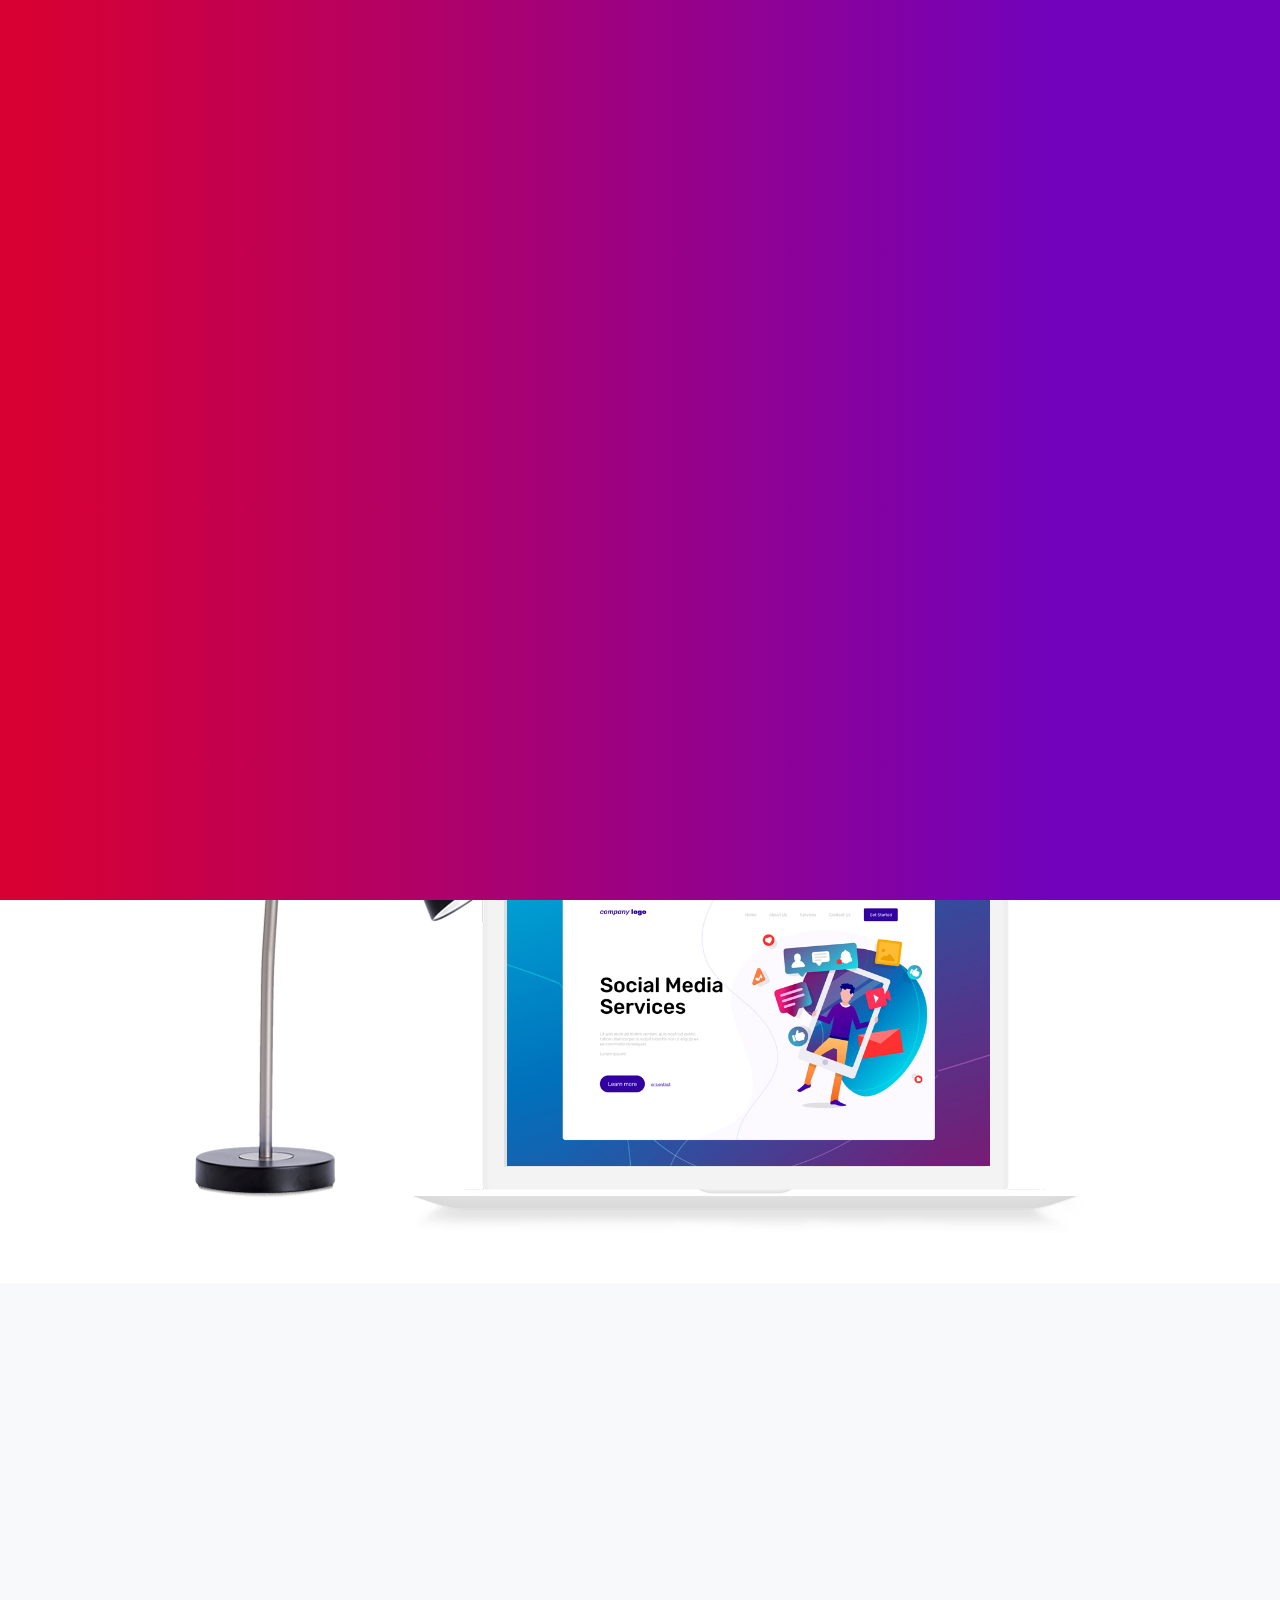
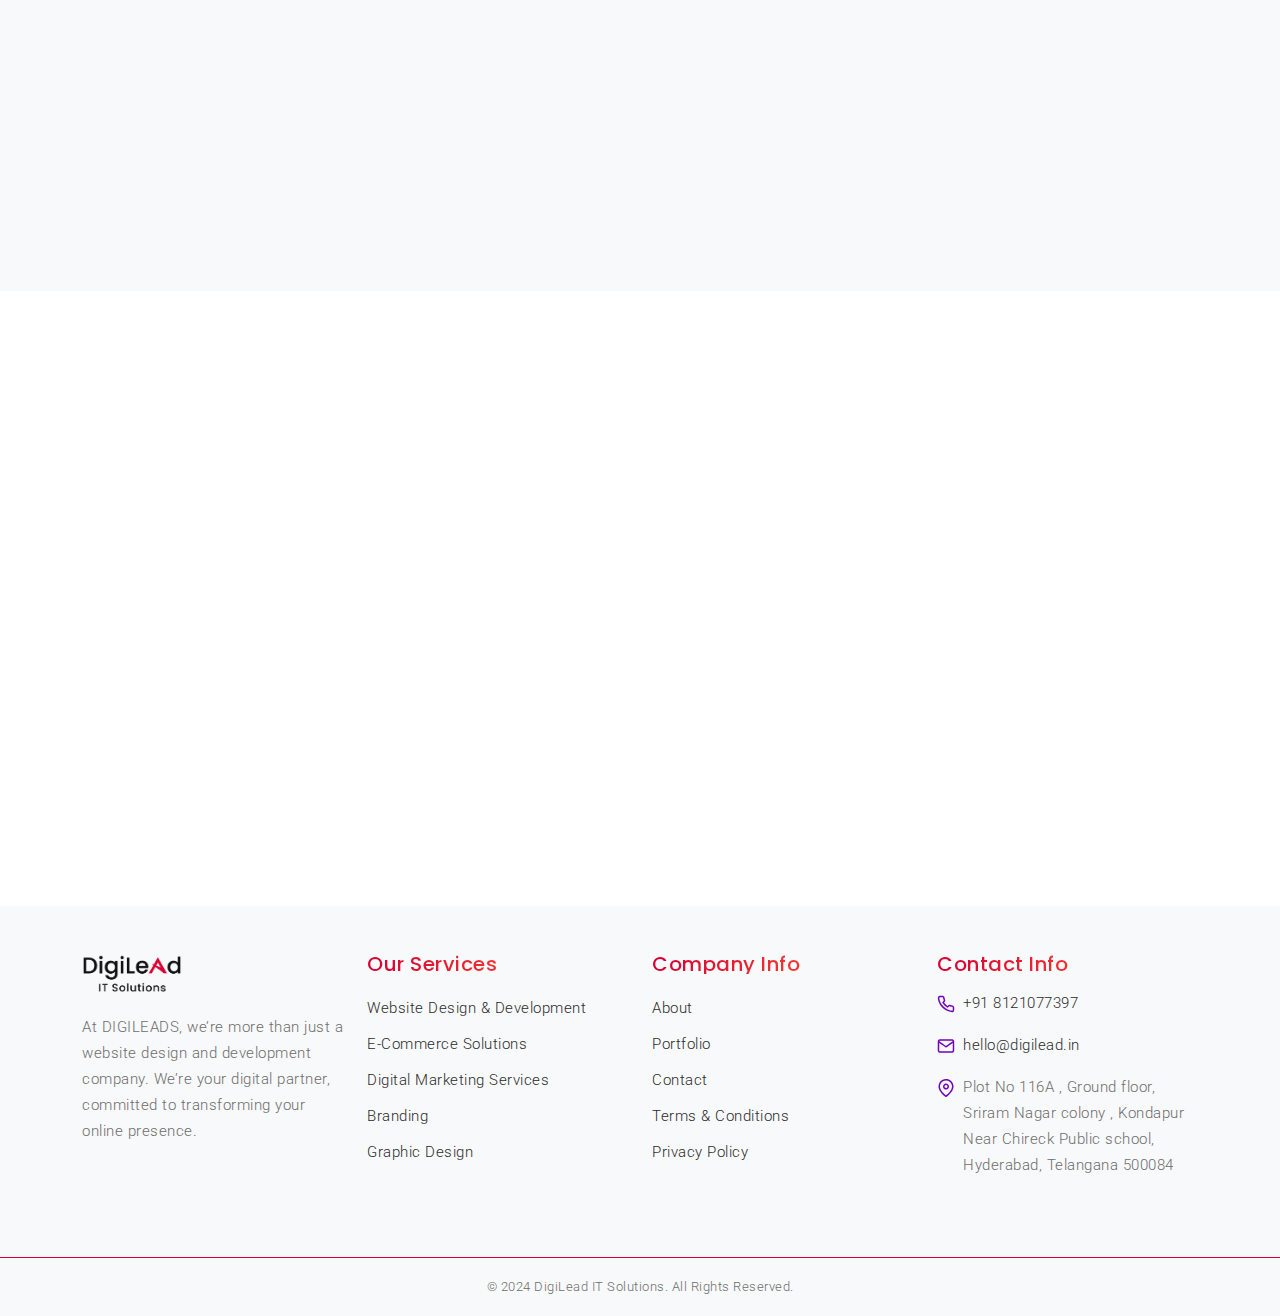
==== commit 08fe5521: "ui changes all screens" ====
--- a/about.html
+++ b/about.html
@@ -320,8 +320,8 @@
                     <li><a href="digital-marketing.html">Digital Marketing Services</a></li>
                     <li><a href="branding.html">Branding</a></li>
                     <li><a href="graphic-design.html">Graphic Design</a></li>
-                    <li><a href="signboard-making.html">Signboard Making</a></li>
-                    <li><a href="training.html">Training & Placements</a></li>
+                    <!-- <li><a href="signboard-making.html">Signboard Making</a></li>
+                    <li><a href="training.html">Training & Placements</a></li> -->
                 </ul>
             </div>
             <div class="col-12 col-sm-12 col-md-6 col-lg-3 mb-3">
